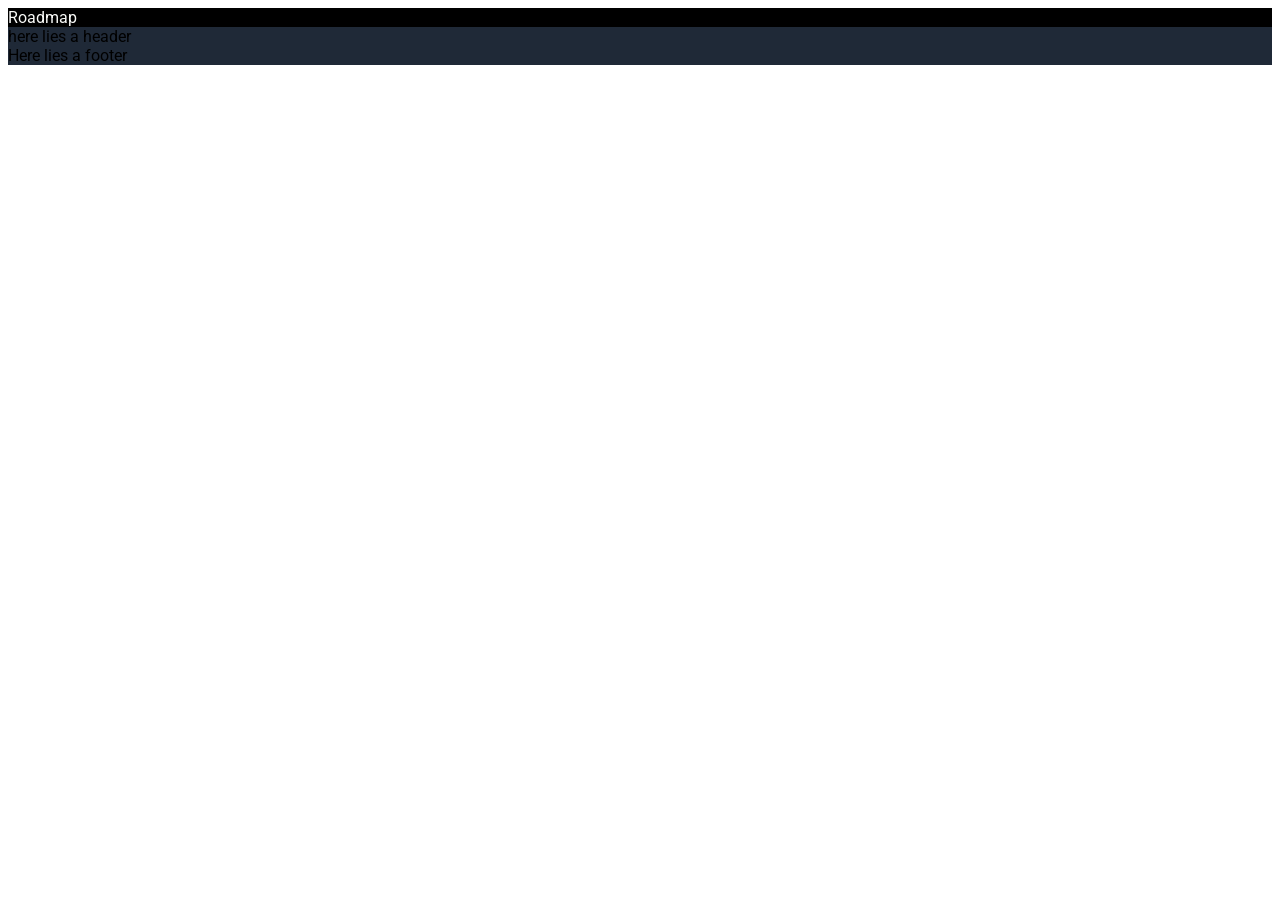
==== landing.html @ 4bcdd8ba "Nest initial HTML, initial CSS Figuring out the right HTML structure, also some CSS for starters and" ====
<!DOCTYPE html>
<html lang="en">
<head>
    <meta charset="UTF-8">
    <meta name="viewport" content="width=device-width, initial-scale=1.0">
    <link rel="stylesheet" href="landing.css">  
    <link rel="preconnect" href="https://fonts.googleapis.com">
<link rel="preconnect" href="https://fonts.gstatic.com" crossorigin>
<link href="https://fonts.googleapis.com/css2?family=Roboto:ital,wght@0,100..900;1,100..900&display=swap" rel="stylesheet">  
    <title>Roadmap Landing page</title>
</head>
<body>
    <div class="logo"> Roadmap</div>
    <div class="container">
        <div class="header">
            here lies a header
            


        </div>

    </div>

    <div class="footer">
        Here lies a footer
    </div>

</body>
</html>
---- landing.css ----
body {
  font-family: 'Roboto', sans-serif;
}

.logo {
    font: 24px;
    color: #F9FAF8;
    font-family: 'Roboto',;
    background-color: black;    
}

.header,
.footer {
    background-color: #1F2937
}
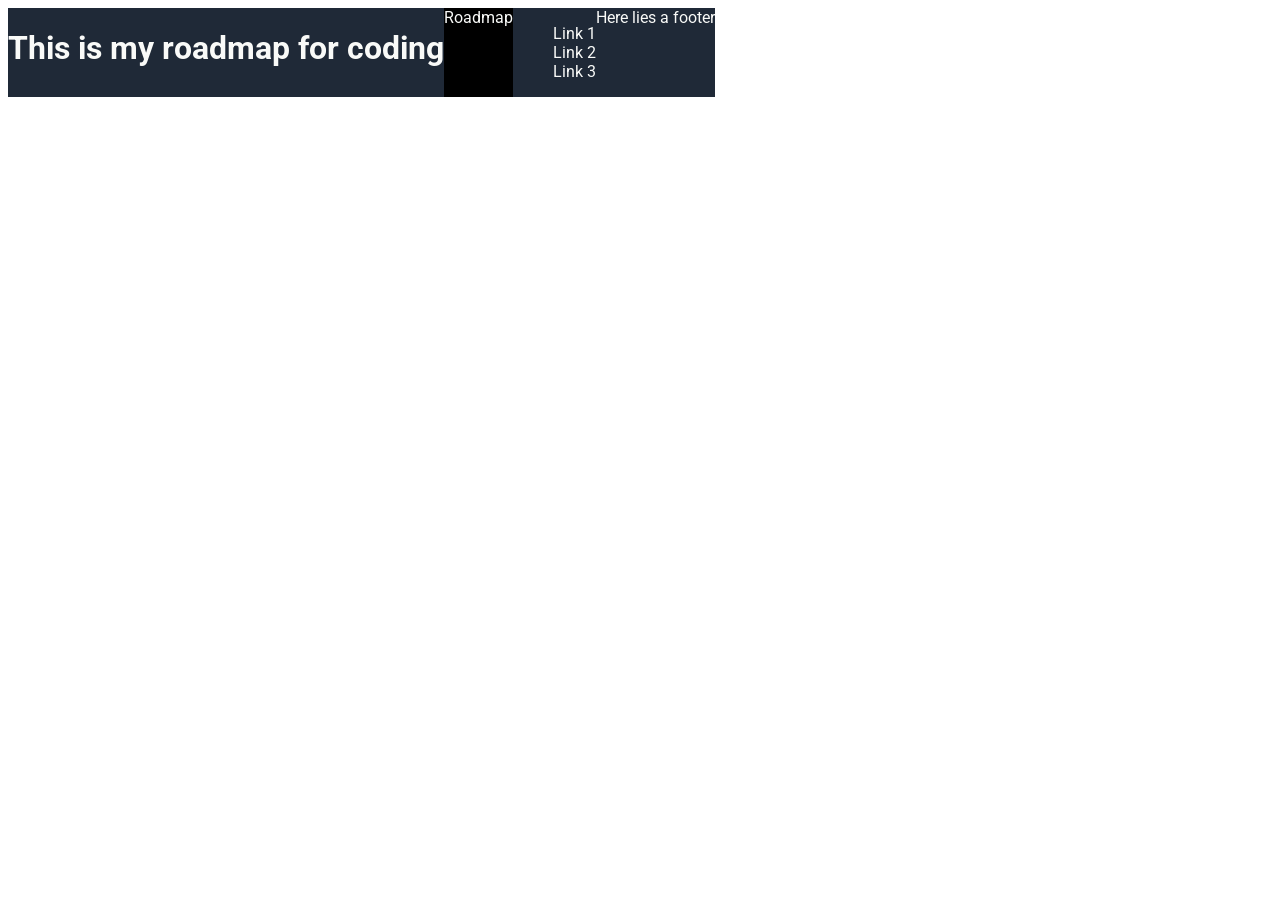
==== commit 0bfd532d: "Style, nest, unite colors I added some HTML elements and united the colors of the text just with the" ====
--- a/landing.html
+++ b/landing.html
@@ -10,10 +10,16 @@
     <title>Roadmap Landing page</title>
 </head>
 <body>
-    <div class="logo"> Roadmap</div>
+    
     <div class="container">
         <div class="header">
-            here lies a header
+            <h1>This is my roadmap for coding</h1>
+            <div class="logo"> Roadmap</div>
+            <ul>
+                <li><a href="#" class="no-underline">Link 1</a></li>
+                <li><a href="#" class="no-underline">Link 2</a></li>
+                <li><a href="#" class="no-underline">Link 3</a></li>
+            </ul>
             
 
 
--- a/landing.css
+++ b/landing.css
@@ -1,5 +1,6 @@
 body {
   font-family: 'Roboto', sans-serif;
+  display: flex;
 }
 
 .logo {
@@ -9,7 +10,28 @@
     background-color: black;    
 }
 
+
+.footer {
+    display: flex;
+    flex-direction: column;
+}
+
 .header,
 .footer {
+    display: flex;
+    color: #F9FAF8;
     background-color: #1F2937
+}
+
+.no-underline {
+    text-decoration: none;
+    color: #F9FAF8;
+}
+
+ul {
+    list-style-type: none;
+}
+
+h1 {
+    color: #F9FAF8;
 }
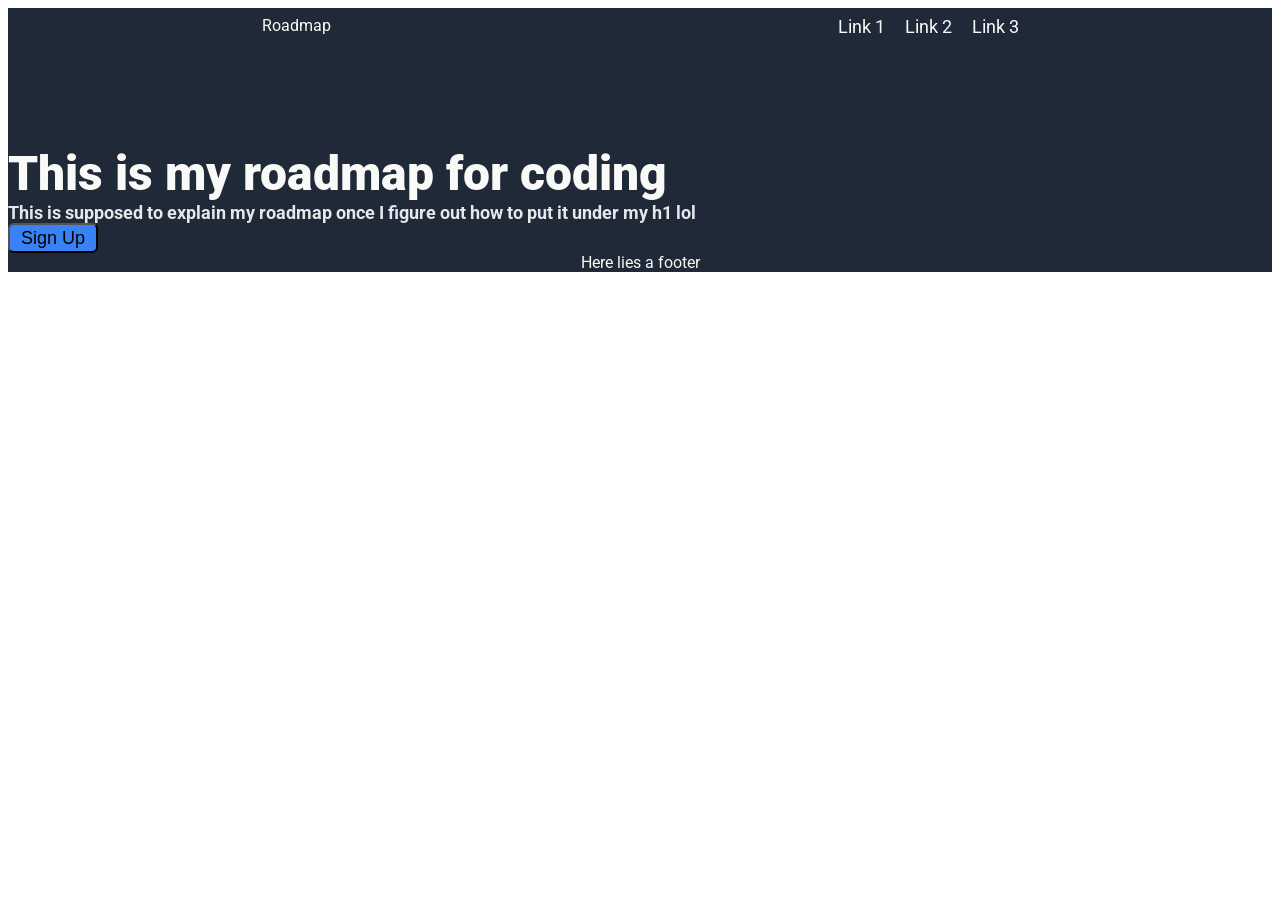
==== commit 4176dcdc: "Align header and hero sections A step closer to perfect the alignment of the header and the hero, st" ====
--- a/landing.html
+++ b/landing.html
@@ -10,22 +10,23 @@
     <title>Roadmap Landing page</title>
 </head>
 <body>
-    
+
     <div class="container">
         <div class="header">
-            <h1>This is my roadmap for coding</h1>
-            <div class="logo"> Roadmap</div>
+         <div class="logo">Roadmap</div>
             <ul>
-                <li><a href="#" class="no-underline">Link 1</a></li>
-                <li><a href="#" class="no-underline">Link 2</a></li>
-                <li><a href="#" class="no-underline">Link 3</a></li>
+             <li><a href="#" class="no-underline">Link 1</a></li>
+             <li><a href="#" class="no-underline">Link 2</a></li>
+             <li><a href="#" class="no-underline">Link 3</a></li>
             </ul>
-            
+        </div>
+        <div class="hero"><h1>This is my roadmap for coding</h1>
+           <h2>This is supposed to explain my roadmap once I figure out how to put it under my h1 lol</h2>
+           <button class="sign-up">Sign Up</button>
+          </div>
+     </div>
+    
 
-
-        </div>
-
-    </div>
 
     <div class="footer">
         Here lies a footer
--- a/landing.css
+++ b/landing.css
@@ -1,26 +1,47 @@
 body {
   font-family: 'Roboto', sans-serif;
   display: flex;
+  flex-direction: column;
 }
 
 .logo {
     font: 24px;
     color: #F9FAF8;
-    font-family: 'Roboto',;
-    background-color: black;    
+    font-family: 'Roboto' sans-serif;
+    display: flex;
+    padding: 8px;
 }
 
+
+
+.header,
+.footer,
+.hero {
+    display: flex;
+    color: #F9FAF8;
+    background-color: #1f2937
+}
+
+.header {
+    display: flex;
+    flex-direction: row;
+    justify-content: space-around;
+    flex-grow: 1;
+}
+
+.hero {
+    display: flex;
+    flex-direction: column;
+    justify-content: space-around;
+    flex-grow: 1;
+    margin: 0;
+}
 
 .footer {
     display: flex;
     flex-direction: column;
-}
-
-.header,
-.footer {
-    display: flex;
-    color: #F9FAF8;
-    background-color: #1F2937
+    align-items: center;
+    justify-content: center;
 }
 
 .no-underline {
@@ -30,8 +51,47 @@
 
 ul {
     list-style-type: none;
+    display: flex;
+    justify-content: flex-end;
+    gap: 20px;
+    margin: 0;
+    padding: 8px;
+    color: #E5E7EB;
+    font-size: 18px;
 }
 
 h1 {
     color: #F9FAF8;
+    display: flex;
+    font-size: 48px;
+    font-weight: 900;
+    margin-top: 100px;
+    margin-bottom: 0;
+}
+
+h2 {
+    display: flex;
+    font-size: 18px;
+    color: #E5E7EB;
+    margin: 0;
+}
+
+button{
+    cursor: pointer;
+}
+.sign-up {
+    display: flex;
+    justify-content: center;
+    align-items: center;
+    font-size: 18px;
+    background-color: #3882F6;
+    border-radius: 6px;
+    height: 30px;
+    width: 90px;
+}
+
+
+.container {
+    display: flex;
+    flex-direction: column;
 }
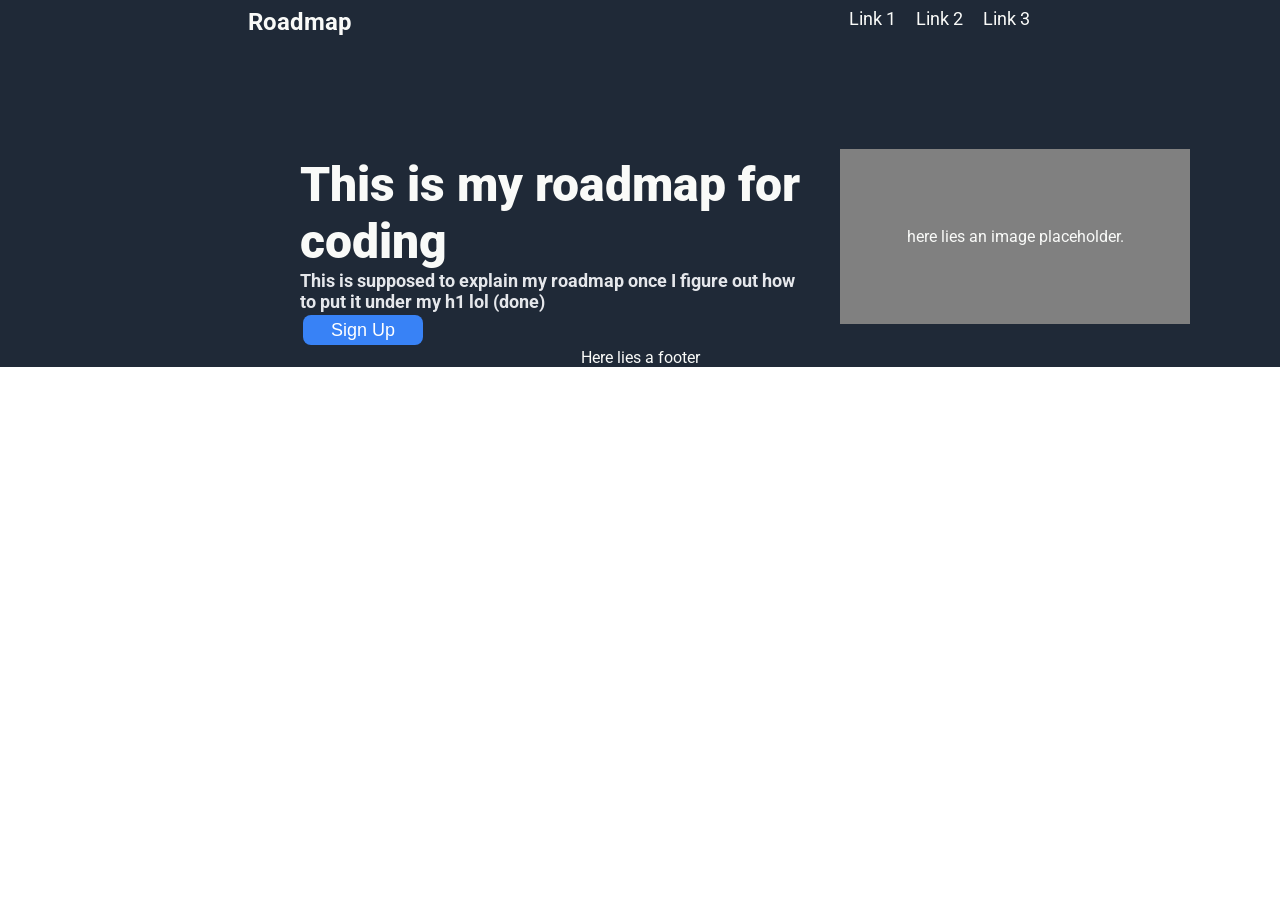
==== commit d00f6e35: "Style and nest HTML containers for header and hero I finished styling the header and hero, it took m" ====
--- a/landing.html
+++ b/landing.html
@@ -20,10 +20,13 @@
              <li><a href="#" class="no-underline">Link 3</a></li>
             </ul>
         </div>
-        <div class="hero"><h1>This is my roadmap for coding</h1>
-           <h2>This is supposed to explain my roadmap once I figure out how to put it under my h1 lol</h2>
+        <div class="hero">
+            <div class="hero-wrap"><h1>This is my roadmap for coding</h1>
+           <h2>This is supposed to explain my roadmap once I figure out how to put it under my h1 lol (done)</h2>
            <button class="sign-up">Sign Up</button>
-          </div>
+           </div>
+            <div class="image-box"> here lies an image placeholder.</div>
+       </div>
      </div>
     
 
--- a/landing.css
+++ b/landing.css
@@ -2,10 +2,18 @@
   font-family: 'Roboto', sans-serif;
   display: flex;
   flex-direction: column;
+  margin: 0;
+}
+
+.container {
+    display: flex;
+    flex-direction: column;
+    flex-shrink: 0;
 }
 
 .logo {
-    font: 24px;
+    font-size:  24px;
+    font-weight: 700;
     color: #F9FAF8;
     font-family: 'Roboto' sans-serif;
     display: flex;
@@ -26,15 +34,73 @@
     display: flex;
     flex-direction: row;
     justify-content: space-around;
-    flex-grow: 1;
+}
+
+.hero-wrap {
+    display: flex;
+    flex-direction: column;
+    justify-content: center;
+    align-content: center;
+    padding-left: 300px;
+}
+
+.image-box {
+    box-sizing: content-box;
+    display: flex;
+    flex-direction: column;
+    justify-content: center;
+    align-items: center;
+    width: 350px;
+    height: 175px;
+    background-color: gray;
+    flex-shrink: 0;
+    margin-left: 0 ;
 }
 
 .hero {
     display: flex;
-    flex-direction: column;
-    justify-content: space-around;
-    flex-grow: 1;
+    flex-direction: row;
+    justify-content: flex-start;
+    padding-top: 80px;
+    align-items:center;
+    gap: 40px;
+}
+
+h1,
+h2 {
+    max-width: 500px;
+}
+
+h1 {
+    color: #F9FAF8;
+    font-size: 48px;
+    font-weight: 900;
+    margin-bottom: 0;
+}
+
+h2 {
+    font-size: 18px;
+    color: #E5E7EB;
     margin: 0;
+}
+
+button{
+    cursor: pointer;
+    color: white;
+    margin: 3px;
+}
+
+.sign-up {
+    display: flex;
+    justify-content: center;
+    align-items: center;
+    font-size: 18px;
+    background-color: #3882F6;
+    border-radius: 8px;
+    border: none;
+    height: 30px;
+    width: 120px;
+    flex-shrink: 0;
 }
 
 .footer {
@@ -55,43 +121,10 @@
     justify-content: flex-end;
     gap: 20px;
     margin: 0;
-    padding: 8px;
+    padding: 8px 10px;
     color: #E5E7EB;
     font-size: 18px;
 }
 
-h1 {
-    color: #F9FAF8;
-    display: flex;
-    font-size: 48px;
-    font-weight: 900;
-    margin-top: 100px;
-    margin-bottom: 0;
-}
-
-h2 {
-    display: flex;
-    font-size: 18px;
-    color: #E5E7EB;
-    margin: 0;
-}
-
-button{
-    cursor: pointer;
-}
-.sign-up {
-    display: flex;
-    justify-content: center;
-    align-items: center;
-    font-size: 18px;
-    background-color: #3882F6;
-    border-radius: 6px;
-    height: 30px;
-    width: 90px;
-}
 
 
-.container {
-    display: flex;
-    flex-direction: column;
-}
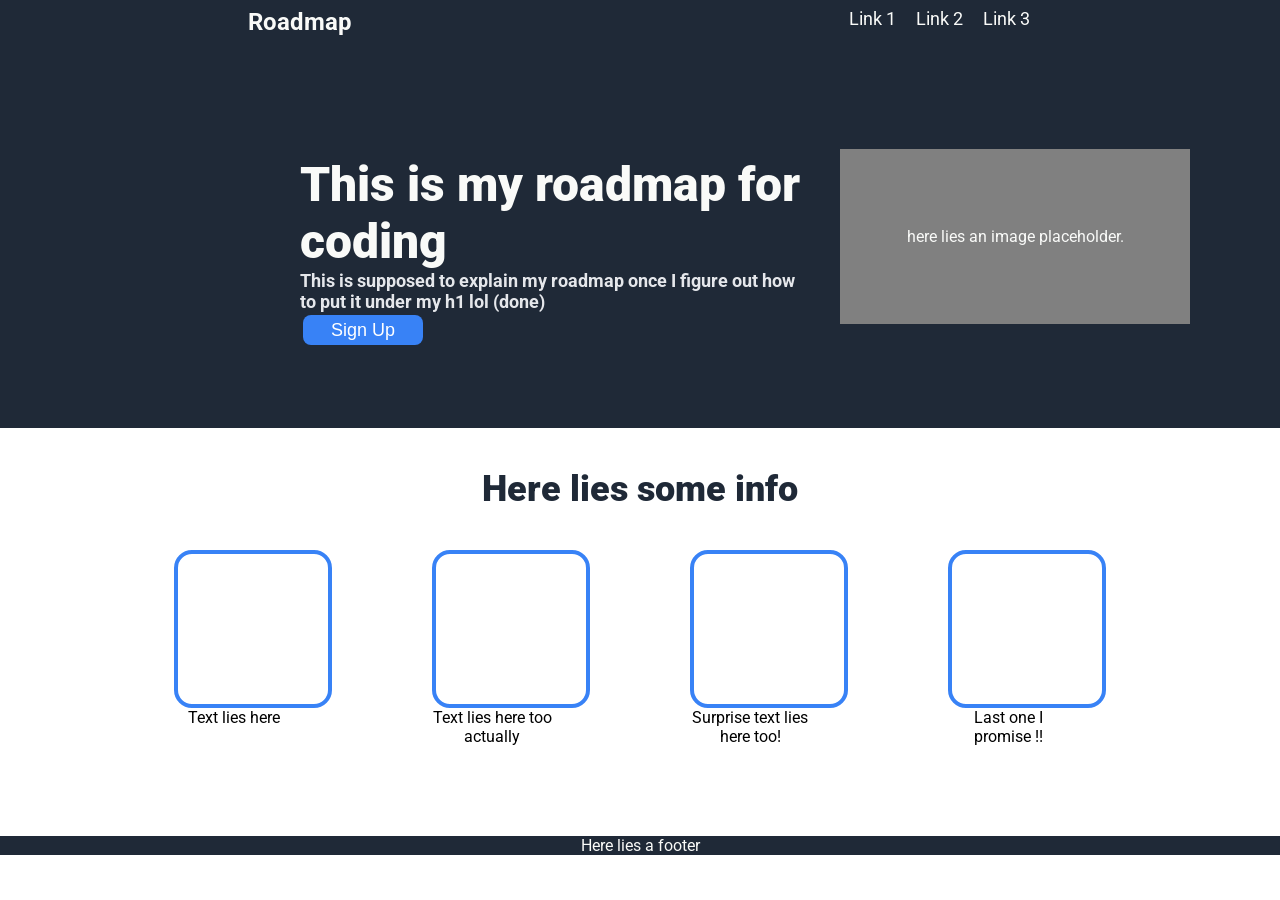
==== commit aec5aa7e: "Add information section and frames for future use I added the information section with some nice pad" ====
--- a/landing.html
+++ b/landing.html
@@ -27,6 +27,36 @@
            </div>
             <div class="image-box"> here lies an image placeholder.</div>
        </div>
+       <div class="info-container">
+        <h2 class="info-header">Here lies some info</h2>
+        <div class="cards">
+
+           <div class="subtext">
+            <div class="box"></div>
+             <p class="under">Text lies here</p>
+             </div>
+             
+           <div class="subtext">
+            <div class="box"></div>
+             <p class="under">Text lies here too actually</p>
+             </div>
+             
+           <div class="subtext">
+            <div class="box"></div>
+             <p class="under">Surprise text lies here too!</p>
+             </div>
+            
+           <div class="subtext">
+            <div class="box"></div>
+             <p class="under">Last one I promise !!</p>
+             </div>
+             
+
+             
+
+        </div>
+
+       </div>
      </div>
     
 
--- a/landing.css
+++ b/landing.css
@@ -42,6 +42,7 @@
     justify-content: center;
     align-content: center;
     padding-left: 300px;
+    
 }
 
 .image-box {
@@ -61,7 +62,7 @@
     display: flex;
     flex-direction: row;
     justify-content: flex-start;
-    padding-top: 80px;
+    padding: 80px 0;
     align-items:center;
     gap: 40px;
 }
@@ -127,4 +128,49 @@
 }
 
 
+.info-container {
+    display: flex;
+    flex-direction: column;
+    justify-content: center;
+    align-items: center;
+    margin-bottom: 90px;
+}
 
+.info-header {
+    font-size: 36px;
+    color: #1F2937;
+    font-weight: 900;
+    padding: 40px 0;
+}
+
+.cards {
+    display: flex;
+    flex-direction: row;
+    justify-content: center;
+    align-items: flex-start;
+    gap: 100px;
+    margin: 0;
+}
+
+.box {
+    box-sizing: content-box;
+    width: 150px;
+    height: 150px;
+    border: solid 4px #3882F6;
+    border-radius: 18px;
+    flex-shrink: 0;
+    margin: 0;
+    padding: 0;
+}
+
+.subtext {
+    display: flex;
+    flex-direction: column;
+    margin: 0;
+}
+
+.under {
+    width: 120px;
+    margin: 0;
+    text-align: center;
+}
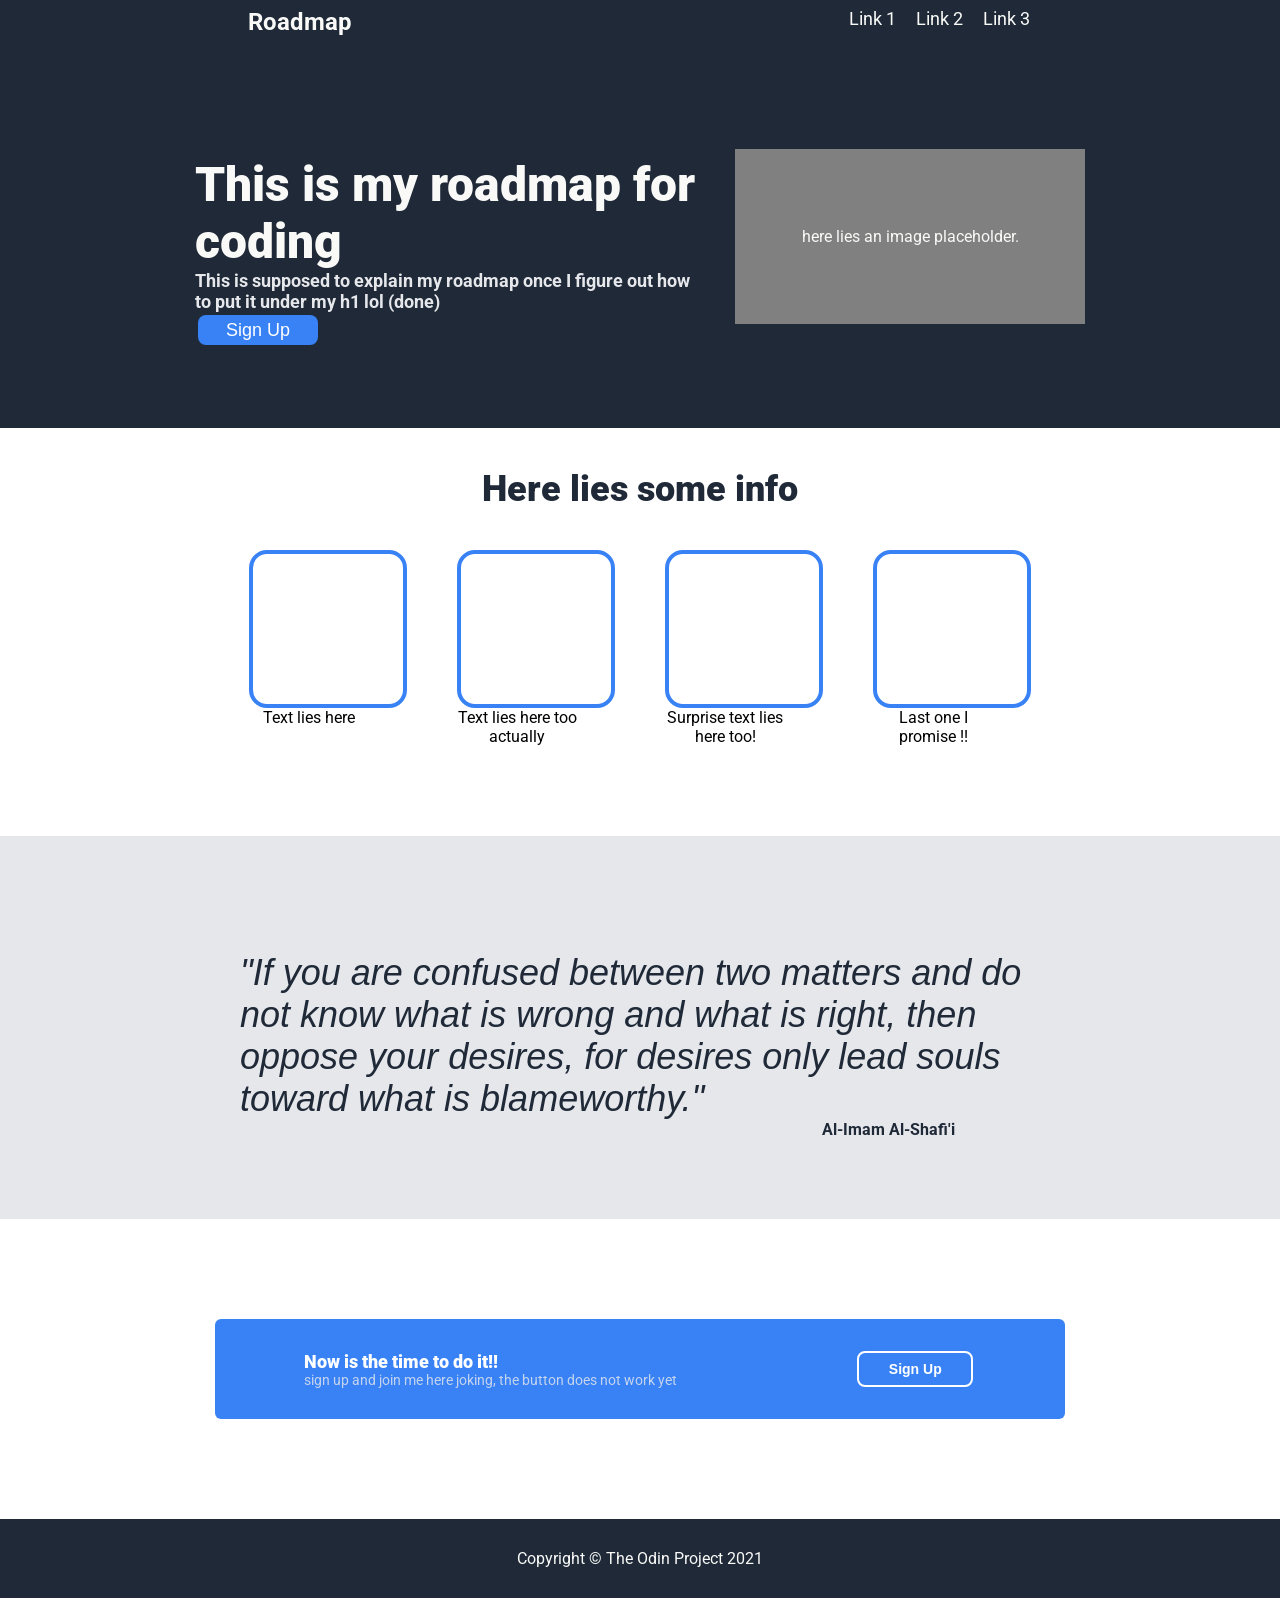
==== commit 14b779f6: "Add quote and banner layers, closer to finish I added the qutoe section with an author name, I also " ====
--- a/landing.html
+++ b/landing.html
@@ -11,6 +11,7 @@
 </head>
 <body>
 
+    
     <div class="container">
         <div class="header">
          <div class="logo">Roadmap</div>
@@ -50,19 +51,31 @@
             <div class="box"></div>
              <p class="under">Last one I promise !!</p>
              </div>
-             
-
-             
 
         </div>
-
+        
        </div>
-     </div>
+       <div class="quote">
+        <div class="quote-wrapper">
+            <p class="qstyle">"If you are confused between two matters and do not know what is wrong and what is right, then oppose your desires, for desires only lead souls toward what is blameworthy."</p>
+            <p class="auth">Al-Imam Al-Shafi'i</p>
+       </div>
+       </div>
+      <div class="just-wrap">
+       <div class="blue-cont">
+        <div class="action-lines">
+        <p class="action">Now is the time to do it!!</p>
+        <p class="second-action">sign up and join me here joking, the button does not work yet</p>
+        </div>
+        <button class="sign-two">Sign Up</button>
+       </div>
+       </div> 
+    </div>
     
 
 
     <div class="footer">
-        Here lies a footer
+        Copyright © The Odin Project 2021
     </div>
 
 </body>
--- a/landing.css
+++ b/landing.css
@@ -15,7 +15,7 @@
     font-size:  24px;
     font-weight: 700;
     color: #F9FAF8;
-    font-family: 'Roboto' sans-serif;
+    font-family: 'Roboto', sans-serif;
     display: flex;
     padding: 8px;
 }
@@ -39,10 +39,7 @@
 .hero-wrap {
     display: flex;
     flex-direction: column;
-    justify-content: center;
-    align-content: center;
-    padding-left: 300px;
-    
+    justify-content: center; 
 }
 
 .image-box {
@@ -61,7 +58,7 @@
 .hero {
     display: flex;
     flex-direction: row;
-    justify-content: flex-start;
+    justify-content: center;
     padding: 80px 0;
     align-items:center;
     gap: 40px;
@@ -109,6 +106,7 @@
     flex-direction: column;
     align-items: center;
     justify-content: center;
+    padding: 30px;
 }
 
 .no-underline {
@@ -147,8 +145,8 @@
     display: flex;
     flex-direction: row;
     justify-content: center;
-    align-items: flex-start;
-    gap: 100px;
+    align-items:flex-start;
+    gap: 50px;
     margin: 0;
 }
 
@@ -159,18 +157,110 @@
     border: solid 4px #3882F6;
     border-radius: 18px;
     flex-shrink: 0;
-    margin: 0;
-    padding: 0;
 }
 
 .subtext {
     display: flex;
-    flex-direction: column;
-    margin: 0;
+    flex-direction:column;
 }
 
 .under {
     width: 120px;
     margin: 0;
     text-align: center;
+}
+
+
+.quote {
+    display: flex;
+    flex-direction: row;
+    justify-content: center;
+    align-content: center;
+    background-color: #E5E7EB;
+    padding: 80px 0;
+    margin-bottom: 100px;
+
+}
+
+.quote-wrapper {
+    display: flex;
+    flex-direction: column;
+    max-width: 800px;
+}
+
+.qstyle {
+    color: #1F2937;
+    font-size: 36px;
+    font-weight: 300;
+    font-style: italic;
+    margin-bottom: 0;
+}
+
+.auth {
+    text-align:right;
+    font-weight: 700;
+    margin: 0 25px; 
+    padding-right: 60px;
+    color: #1F2937; 
+      
+}
+
+.just-wrap {
+    display: flex;
+    flex-direction: row;
+    justify-content: center;
+    align-items: center;
+    margin-bottom: 100px;
+    
+}
+
+.blue-cont {
+    display: flex;
+    flex-direction: row; 
+    justify-content: space-around;
+    align-items: center;
+    background-color: #3882F6;
+    box-sizing: content-box;
+    height: 100px;
+    border-radius: 6px;
+    width: 850px;
+}
+
+.action-lines {
+    display: flex;
+    flex-direction: column;
+    justify-content: center;
+    align-content: center;
+    
+}
+
+
+.action {
+    font-size: 18px;
+    font-weight: 900;
+    color: white;
+}
+
+.second-action{
+    color: #e5e7ebd0;
+    font-size: 14px
+}
+.action,
+.second-action {
+    margin: 0;
+}
+
+.sign-two {
+    display: flex;
+    justify-content: center;
+    align-items: center;
+    box-sizing: content-box;
+    font-size: 14px;
+    background-color: #3882F6;
+    border: solid white 2px;
+    border-radius: 8px;
+    height: 30px;
+    width: 100px;
+    font-weight: 600;
+
 }
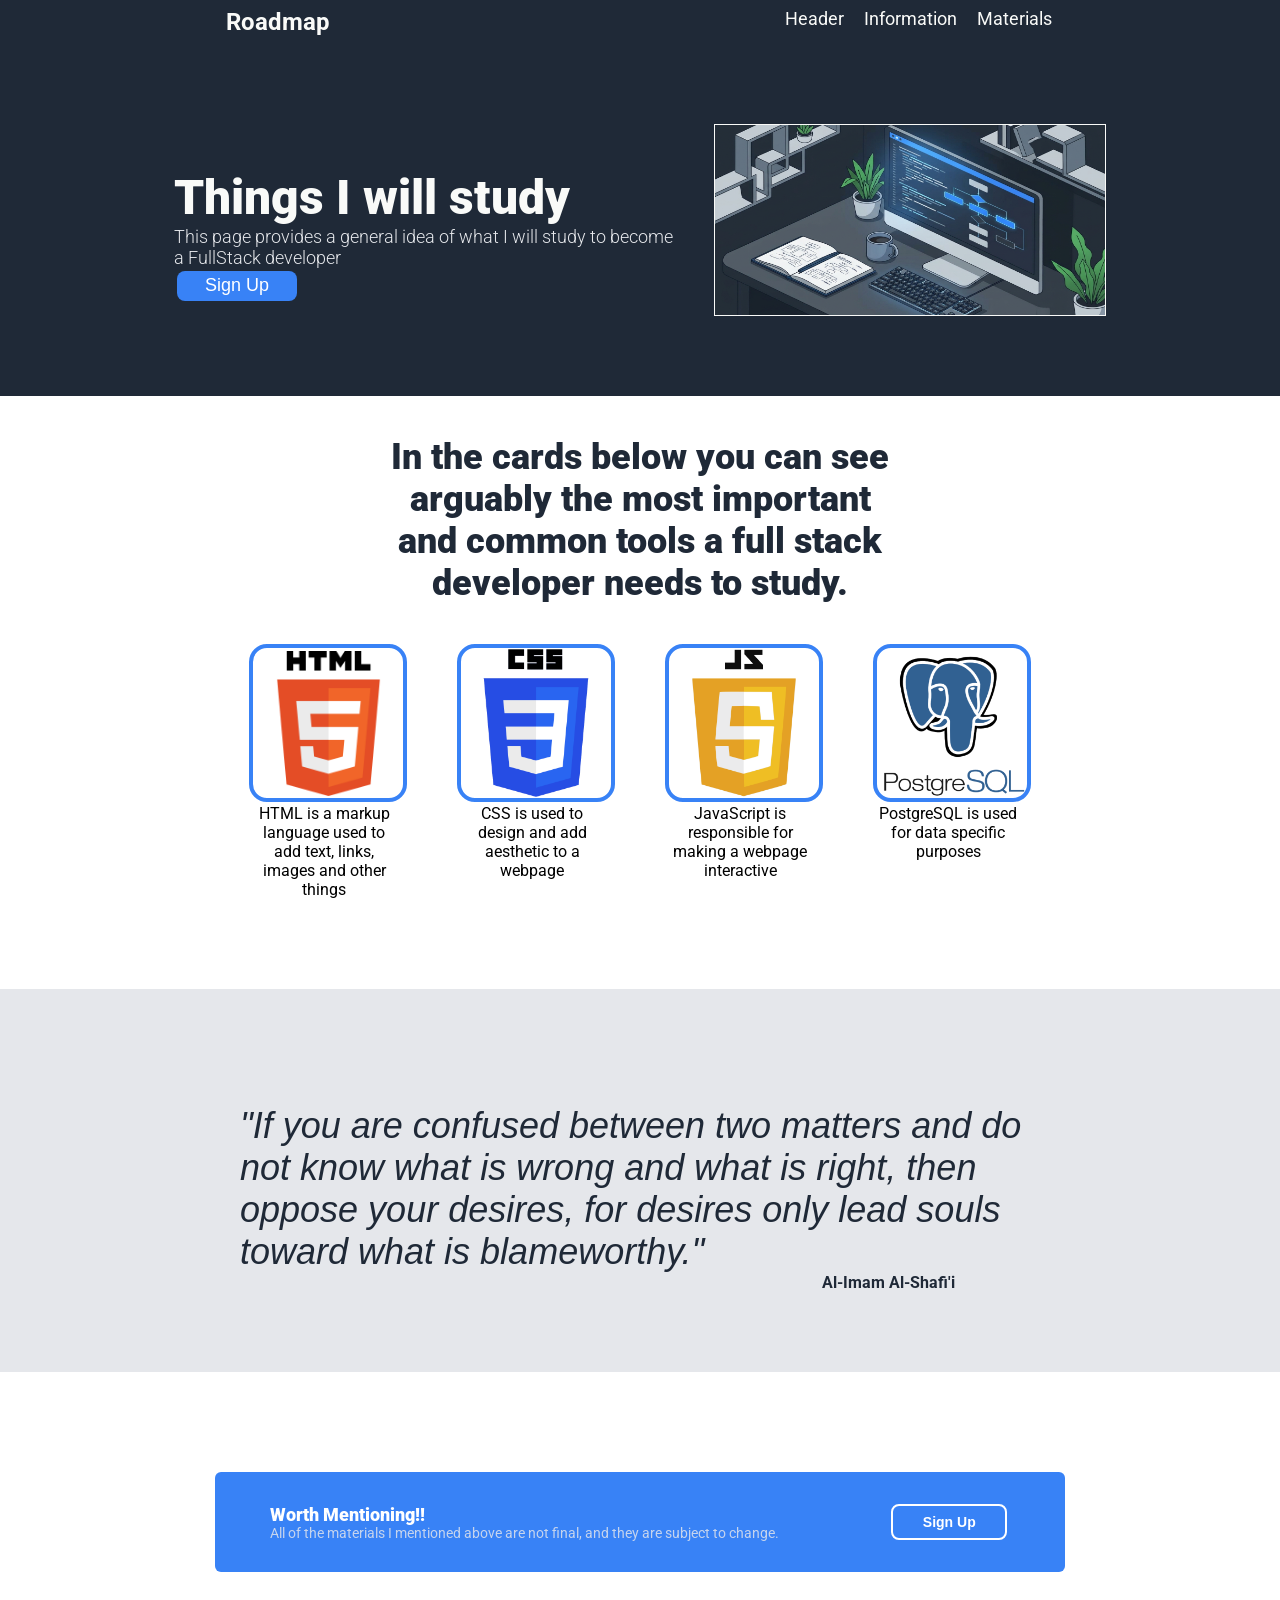
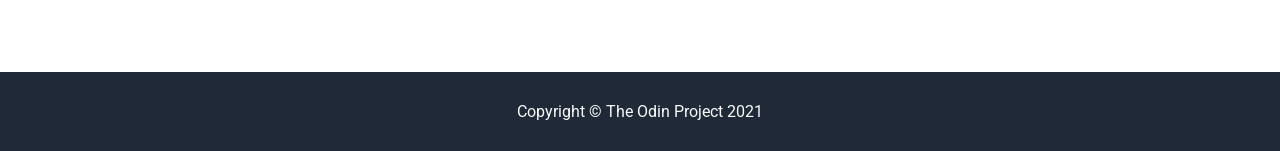
==== commit 898aaaa1: "Add pictures, fix typograpy, finalize page design Added pictures, alternate text, proper typograpy a" ====
--- a/landing.html
+++ b/landing.html
@@ -16,40 +16,41 @@
         <div class="header">
          <div class="logo">Roadmap</div>
             <ul>
-             <li><a href="#" class="no-underline">Link 1</a></li>
-             <li><a href="#" class="no-underline">Link 2</a></li>
-             <li><a href="#" class="no-underline">Link 3</a></li>
+             <li><a href="#" class="no-underline">Header</a></li>
+             <li><a href="#" class="no-underline">Information</a></li>
+             <li><a href="#" class="no-underline">Materials</a></li>
             </ul>
         </div>
         <div class="hero">
-            <div class="hero-wrap"><h1>This is my roadmap for coding</h1>
-           <h2>This is supposed to explain my roadmap once I figure out how to put it under my h1 lol (done)</h2>
+            <div class="hero-wrap"><h1>Things I will study</h1>
+           <h2> This page provides a general idea of what I will study to become a FullStack developer </h2>
            <button class="sign-up">Sign Up</button>
            </div>
-            <div class="image-box"> here lies an image placeholder.</div>
+            <img src="./images/watermarked_img_185872286145436880.jpg" class="image-box" alt="A picture of a desk with a monitor, keyboard, notebook, a plant and coffee, representing studying and planning."> 
        </div>
        <div class="info-container">
-        <h2 class="info-header">Here lies some info</h2>
+        <h2 class="info-header">In the cards below you can see arguably the most important and common tools a full stack developer needs to study.</h2>
         <div class="cards">
 
            <div class="subtext">
-            <div class="box"></div>
-             <p class="under">Text lies here</p>
+            <div class="box"> <img src="./images/HTML5_logo_and_wordmark.svg.webp" height="145" width="145" alt="An orange HTML5 logo.">
+           </div>
+             <p class="under">HTML is a markup language used to add text, links, images and other things</p>
              </div>
              
            <div class="subtext">
-            <div class="box"></div>
-             <p class="under">Text lies here too actually</p>
+            <div class="box"> <img src="./images/CSS-Logo-2011.png" height="160" width="600" alt="A blue CSS logo."> </div>
+             <p class="under">CSS is used to design and add aesthetic to a webpage</p>
              </div>
              
            <div class="subtext">
-            <div class="box"></div>
-             <p class="under">Surprise text lies here too!</p>
+            <div class="box"> <img src="./images/JavaScript-Logo.png" width="600" height="150" alt="A yellow JavaScript logo."></div>
+             <p class="under">JavaScript is responsible for making a webpage interactive</p>
              </div>
             
            <div class="subtext">
-            <div class="box"></div>
-             <p class="under">Last one I promise !!</p>
+            <div class="box"> <img src="./images/Postgre SQL.webp" height="183" alt="A PostgreSQL logo."> </div>
+             <p class="under">PostgreSQL is used for data specific purposes</p>
              </div>
 
         </div>
@@ -64,8 +65,8 @@
       <div class="just-wrap">
        <div class="blue-cont">
         <div class="action-lines">
-        <p class="action">Now is the time to do it!!</p>
-        <p class="second-action">sign up and join me here joking, the button does not work yet</p>
+        <p class="action">Worth Mentioning!!</p>
+        <p class="second-action">All of the materials I mentioned above are not final, and they are subject to change.</p>
         </div>
         <button class="sign-two">Sign Up</button>
        </div>
--- a/landing.css
+++ b/landing.css
@@ -48,11 +48,12 @@
     flex-direction: column;
     justify-content: center;
     align-items: center;
-    width: 350px;
-    height: 175px;
+    width: 390px;
+    height: 190px;
     background-color: gray;
     flex-shrink: 0;
     margin-left: 0 ;
+    border: solid 1px;
 }
 
 .hero {
@@ -78,6 +79,7 @@
 
 h2 {
     font-size: 18px;
+    font-weight: 300;
     color: #E5E7EB;
     margin: 0;
 }
@@ -132,6 +134,7 @@
     justify-content: center;
     align-items: center;
     margin-bottom: 90px;
+    
 }
 
 .info-header {
@@ -139,18 +142,23 @@
     color: #1F2937;
     font-weight: 900;
     padding: 40px 0;
+    text-align: center;
+    
 }
 
 .cards {
     display: flex;
     flex-direction: row;
     justify-content: center;
-    align-items:flex-start;
+    align-items: flex-start;
     gap: 50px;
     margin: 0;
 }
 
 .box {
+    display: flex;
+    justify-content: center;
+    align-items: center;
     box-sizing: content-box;
     width: 150px;
     height: 150px;
@@ -165,9 +173,11 @@
 }
 
 .under {
-    width: 120px;
+    width: 150px;
     margin: 0;
     text-align: center;
+    padding-top: 2px;
+    color:#000000;
 }
 
 
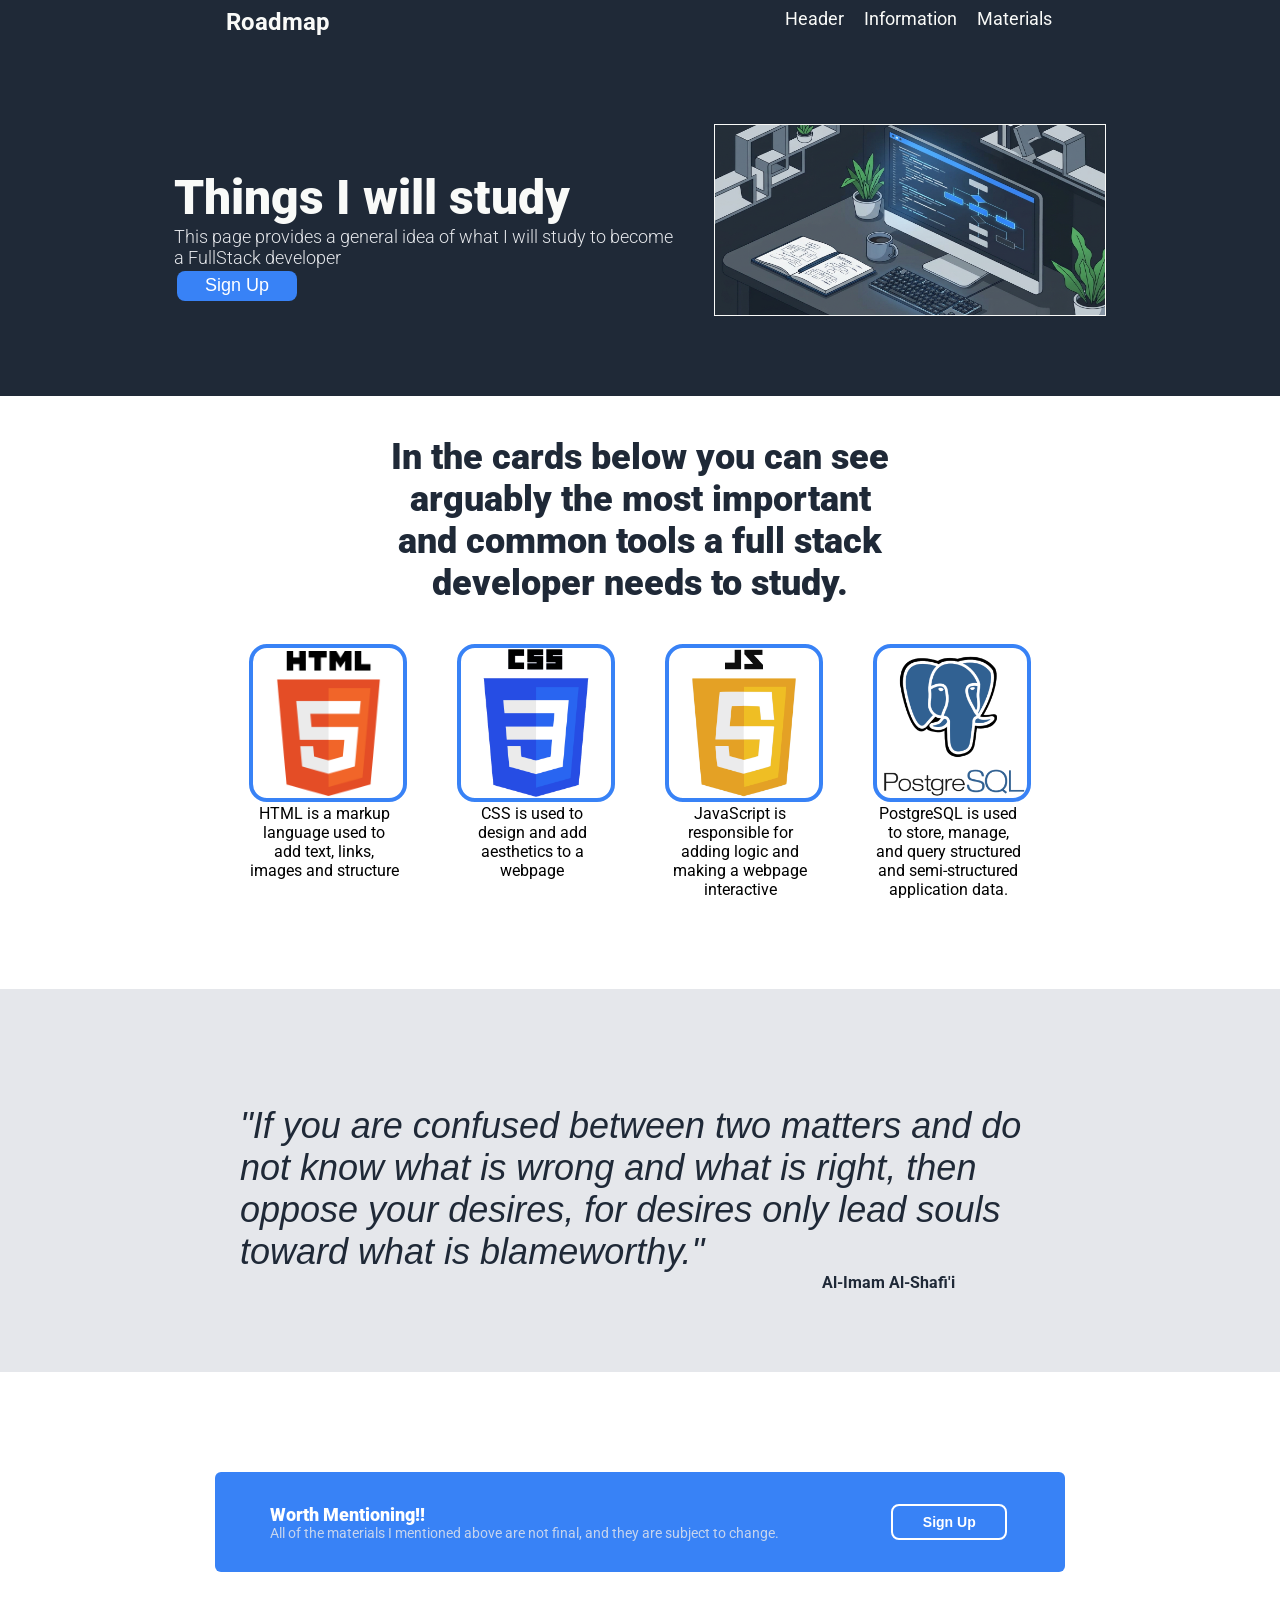
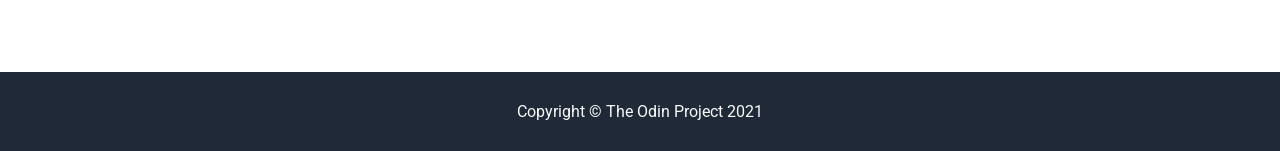
==== commit b842f256: "Fix typos and subtext In the last commit I had some typos and inaccurate informations regarding Post" ====
--- a/landing.html
+++ b/landing.html
@@ -35,22 +35,22 @@
            <div class="subtext">
             <div class="box"> <img src="./images/HTML5_logo_and_wordmark.svg.webp" height="145" width="145" alt="An orange HTML5 logo.">
            </div>
-             <p class="under">HTML is a markup language used to add text, links, images and other things</p>
+             <p class="under">HTML is a markup language used to add text, links, images and structure</p>
              </div>
              
            <div class="subtext">
             <div class="box"> <img src="./images/CSS-Logo-2011.png" height="160" width="600" alt="A blue CSS logo."> </div>
-             <p class="under">CSS is used to design and add aesthetic to a webpage</p>
+             <p class="under">CSS is used to design and add aesthetics to a webpage</p>
              </div>
              
            <div class="subtext">
             <div class="box"> <img src="./images/JavaScript-Logo.png" width="600" height="150" alt="A yellow JavaScript logo."></div>
-             <p class="under">JavaScript is responsible for making a webpage interactive</p>
+             <p class="under">JavaScript is responsible for adding logic and making a webpage interactive</p>
              </div>
             
            <div class="subtext">
             <div class="box"> <img src="./images/Postgre SQL.webp" height="183" alt="A PostgreSQL logo."> </div>
-             <p class="under">PostgreSQL is used for data specific purposes</p>
+             <p class="under">PostgreSQL is used to store, manage, and query structured and semi-structured application data.</p>
              </div>
 
         </div>
